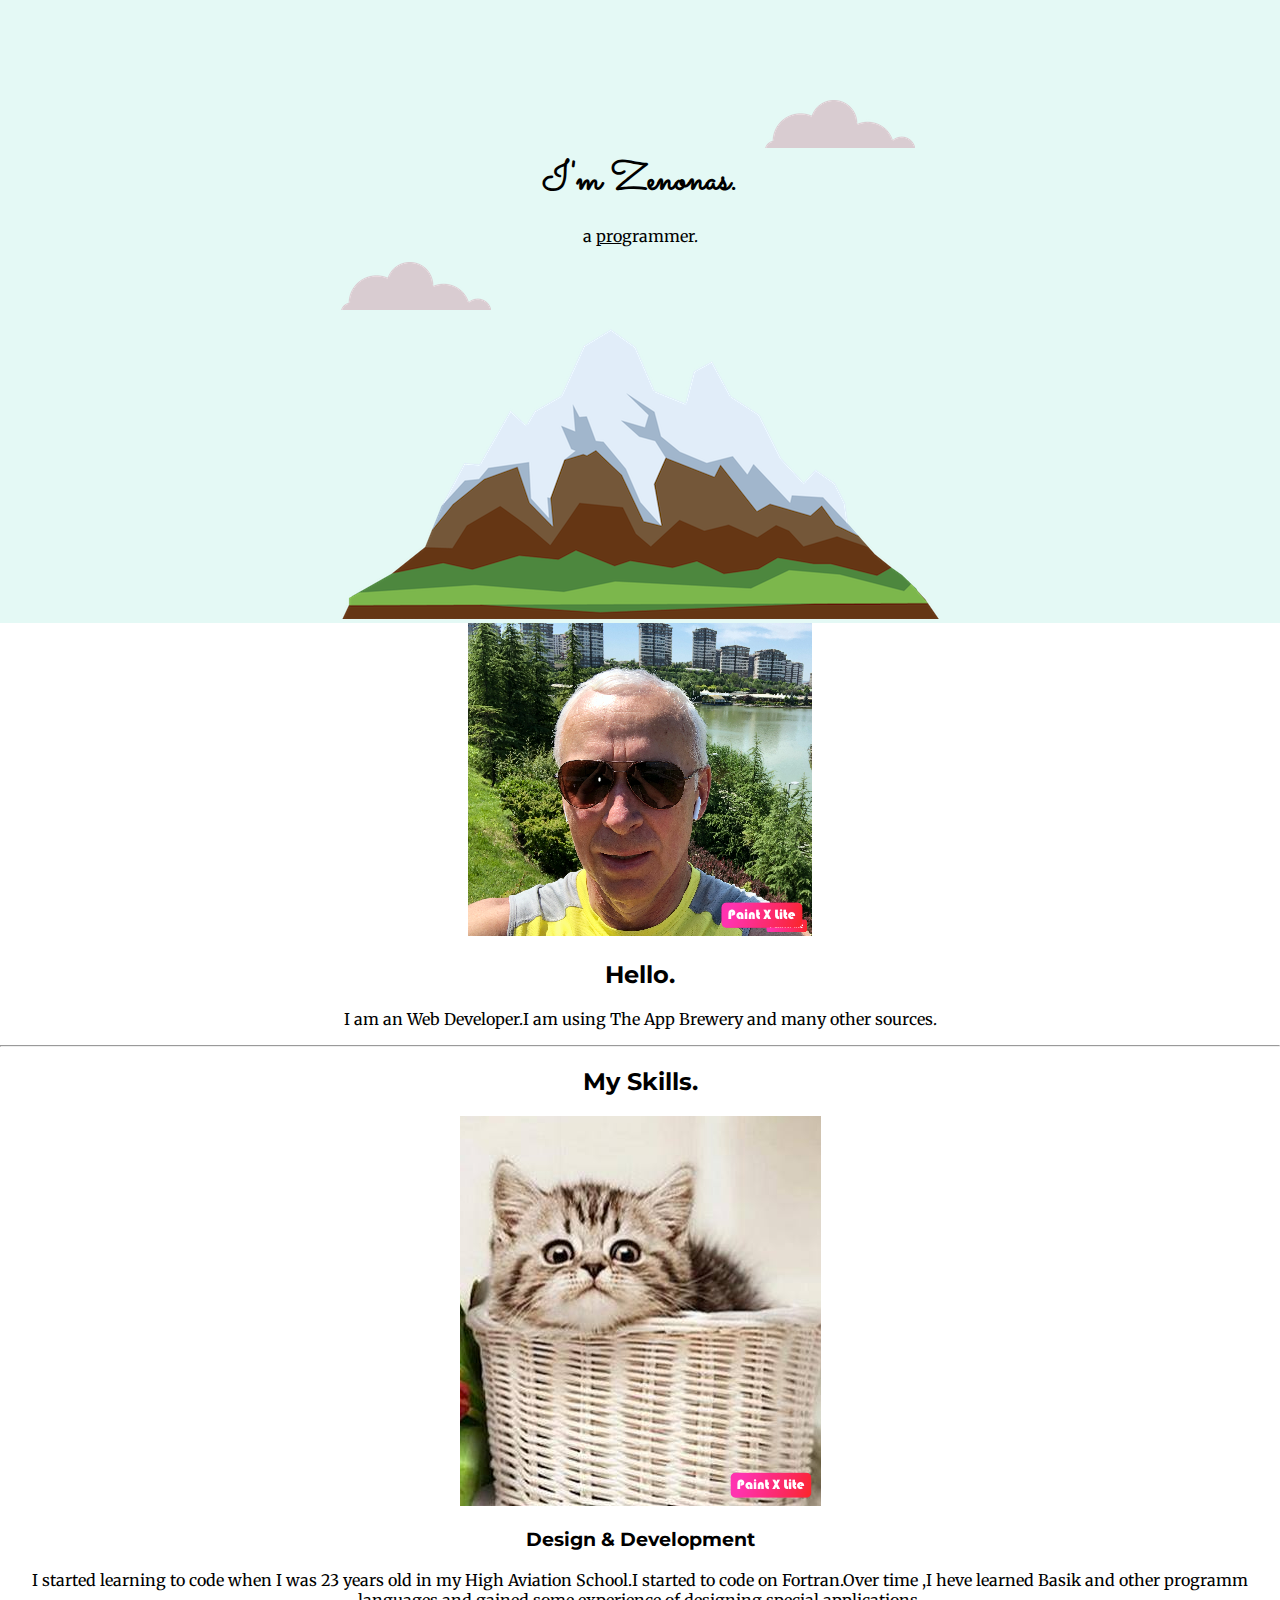
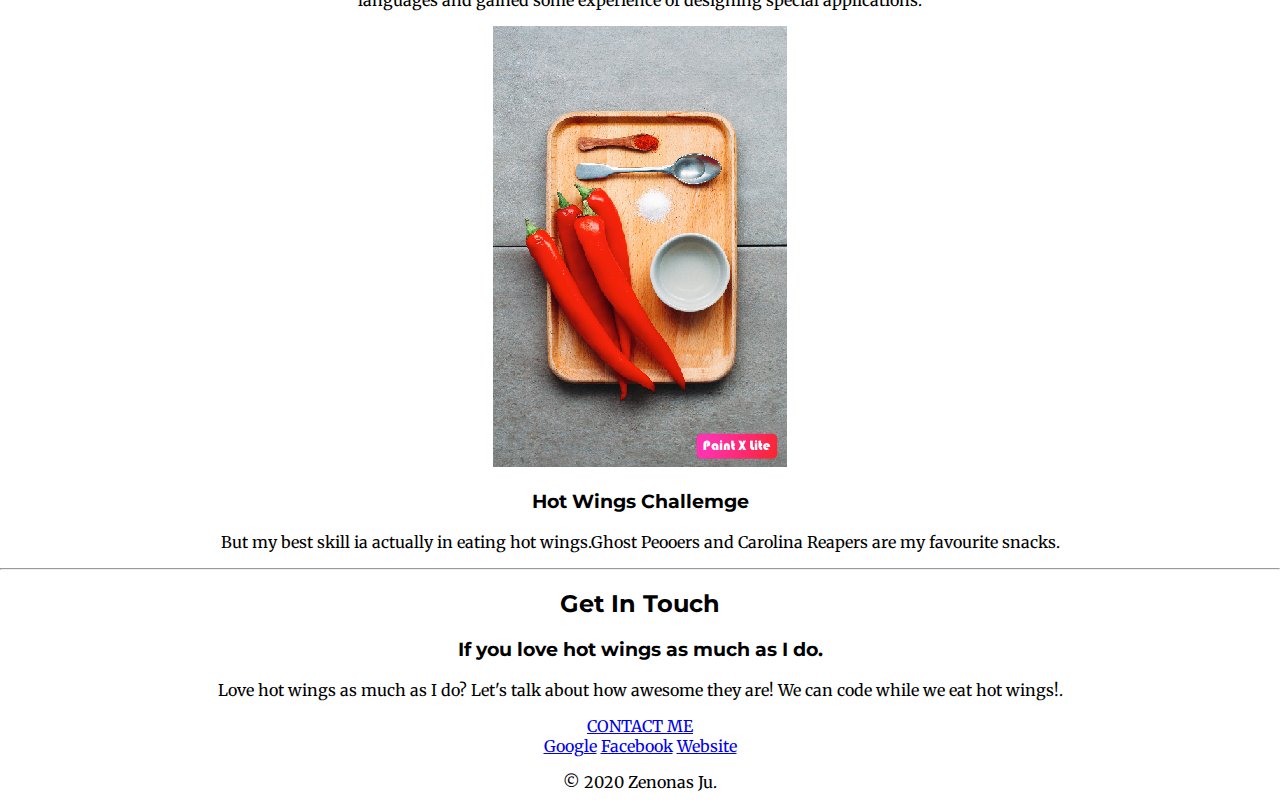
==== index.html @ c4b24cc0 "Add files via upload" ====
<!DOCTYPE html>
<html lang="en" dir="ltr">

<head>
  <meta charset="utf-8">
  <title>Zenonas Ju</title>
  <link rel="stylesheet" type="text/css" href="css/styles.css">
  <link rel="icon" href="favicon.ico">
  <link href="https://fonts.googleapis.com/css2?family=Merriweather&family=Montserrat&family=Sacramento&display=swap" rel="stylesheet">
</head>

<body>
  <div class="top-container">
    <img class="top-cloud" src="images/cloud.png" alt="cloud-img">
    <h1>I'm Zenonas.</h1>
    <p>a <span class="pro">pro</span>grammer.</P>
    <img class="bottom-cloud" src="images/cloud.png" alt="cloud-img">
    <img src="images/mountain.png" alt="mountain-img">
  </div>
  <div class="middle-container">
    <div class="profile">
      <img src="images/Zen.png" alt="Zen-img">
      <h2>Hello.</h2>
      <p>I am an Web Developer.I am using The App Brewery and many other sources.</p>
    </div>
    <hr>
    <div class="skills">
      <h2>My Skills.</h2>
      <div class="skill-row">
        <img class="" src="images/IMG_0181.png" alt="skill-img">
        <h3>Design & Development</h3>
        <p>I started learning to code when I was 23 years old in my High Aviation School.I started to code on Fortran.Over time ,I heve learned Basik and other programm languages and gained some experience of designing special applications.</p>
      </div>
      <div class="skill-row">
        <img class="" src="images/Hot Wings.png" alt="skill-img">
        <h3>Hot Wings Challemge</h3>
        <p>But my best skill ia actually in eating hot wings.Ghost Peooers and Carolina Reapers are my favourite snacks.</p>
      </div>
    </div>
    <hr>
    <div class="contact-me">
      <h2>Get In Touch</h2>
      <h3>If you love hot wings as much as I do.</h3>
      <p> Love hot wings as much as I do? Let's talk about how awesome they are! We can code while we eat hot wings!.</p>
      <a class="btn" href="mailto:jurzenas737@gmail.com">CONTACT ME</a>
    </div>
  </div>


  <div class="bottom-container">
    <a class="footer-link" href="https://www.google.com/">Google</a>
    <a class="footer-link" href="https://facebook.com/">Facebook</a>
    <a class="footer-link" href="https://www.appbrewery.co/">Website</a>
    <p>© 2020 Zenonas Ju.</p>
  </div>

</body>

</html>
---- css/styles.css ----
body {
  margin: 0;
  text-align: center;
  font-family: 'Merriweather', serif;
}

h1 {
  margin: 0 auto;
  font-size: 40px;
  font-family: 'Sacramento', cursive;

}

h2 {
  font-family: 'Montserrat', sans-serif;
}

h3 {
  font-family: 'Montserrat', sans-serif;
}

.top-container {
  background-color: #E4F9F5;
  position: relative;
  padding-top: 100px;
}

.middle-container {

}

.bottom-container {
  
}

.pro {
  text-decoration: underline;
}

.bottom-cloud {
  position: absolute;
}

.top-cloud {
  position: relative;
  left: 200px;
}
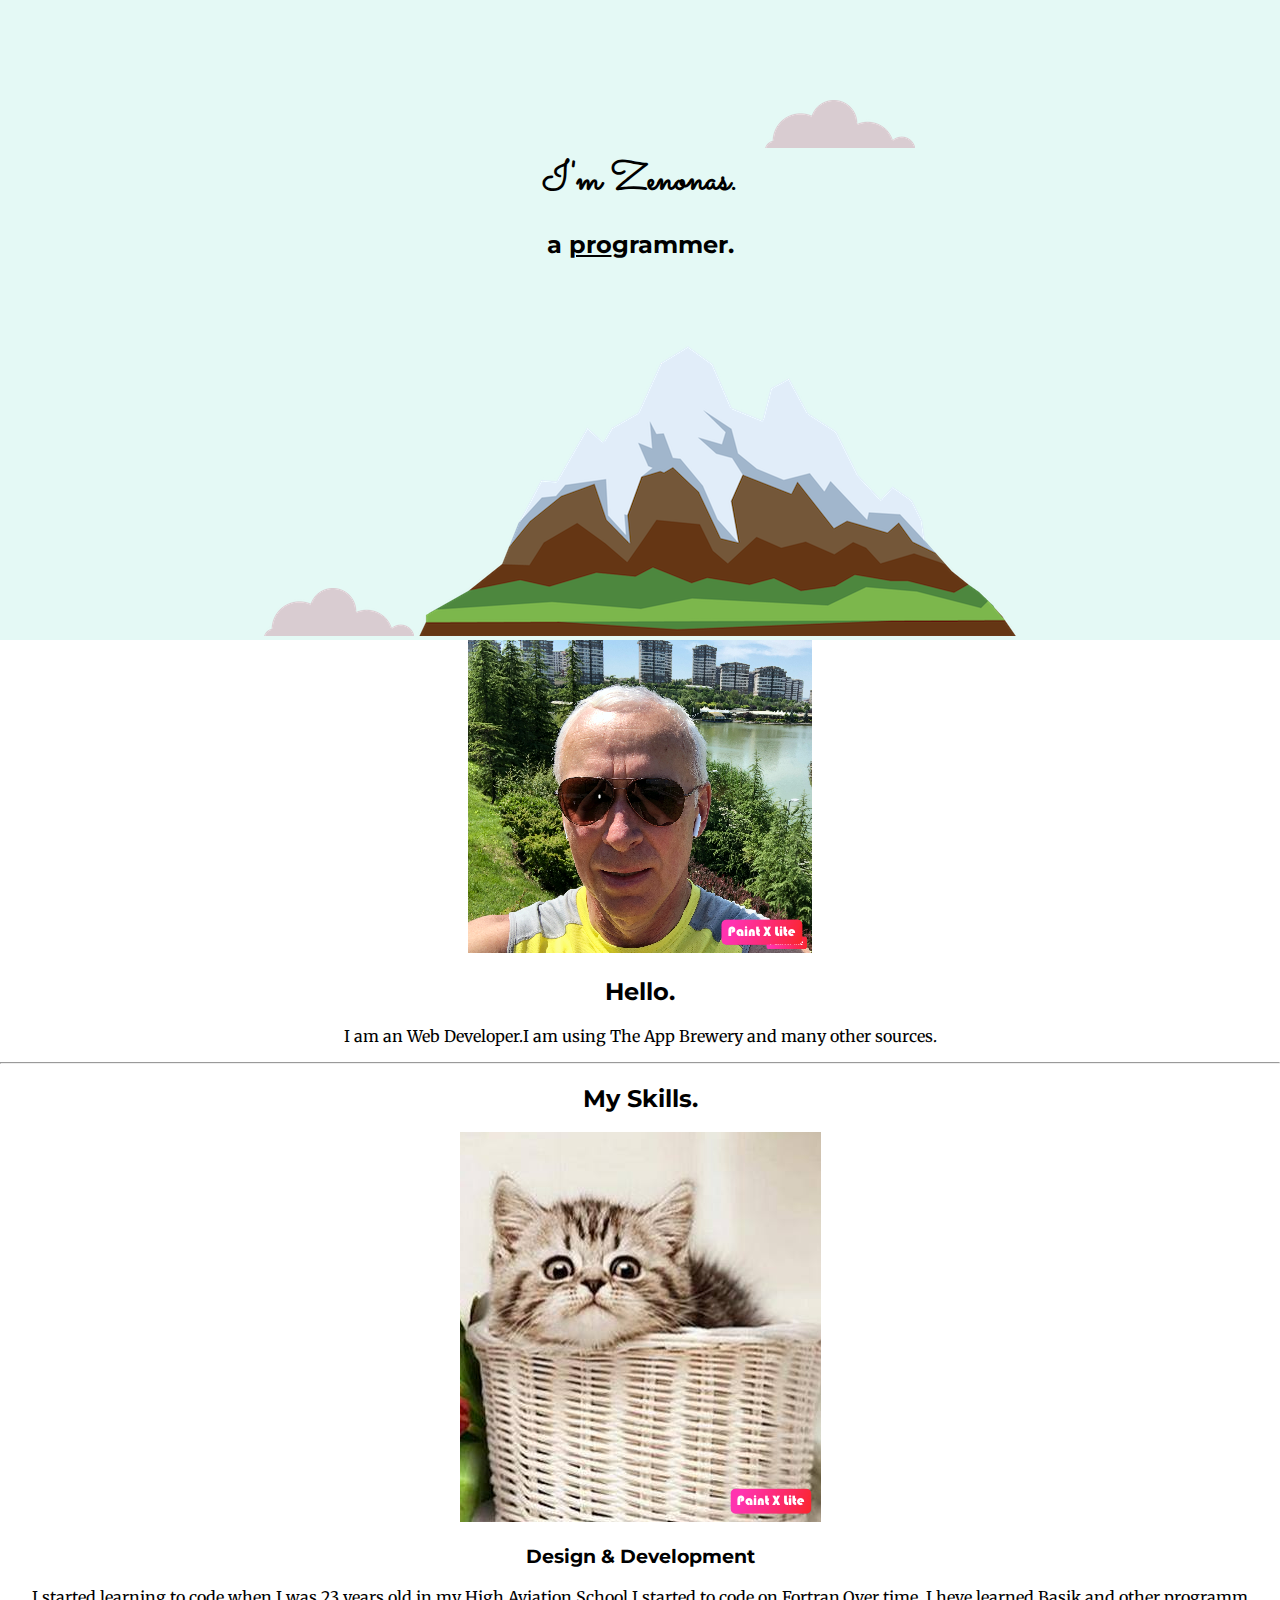
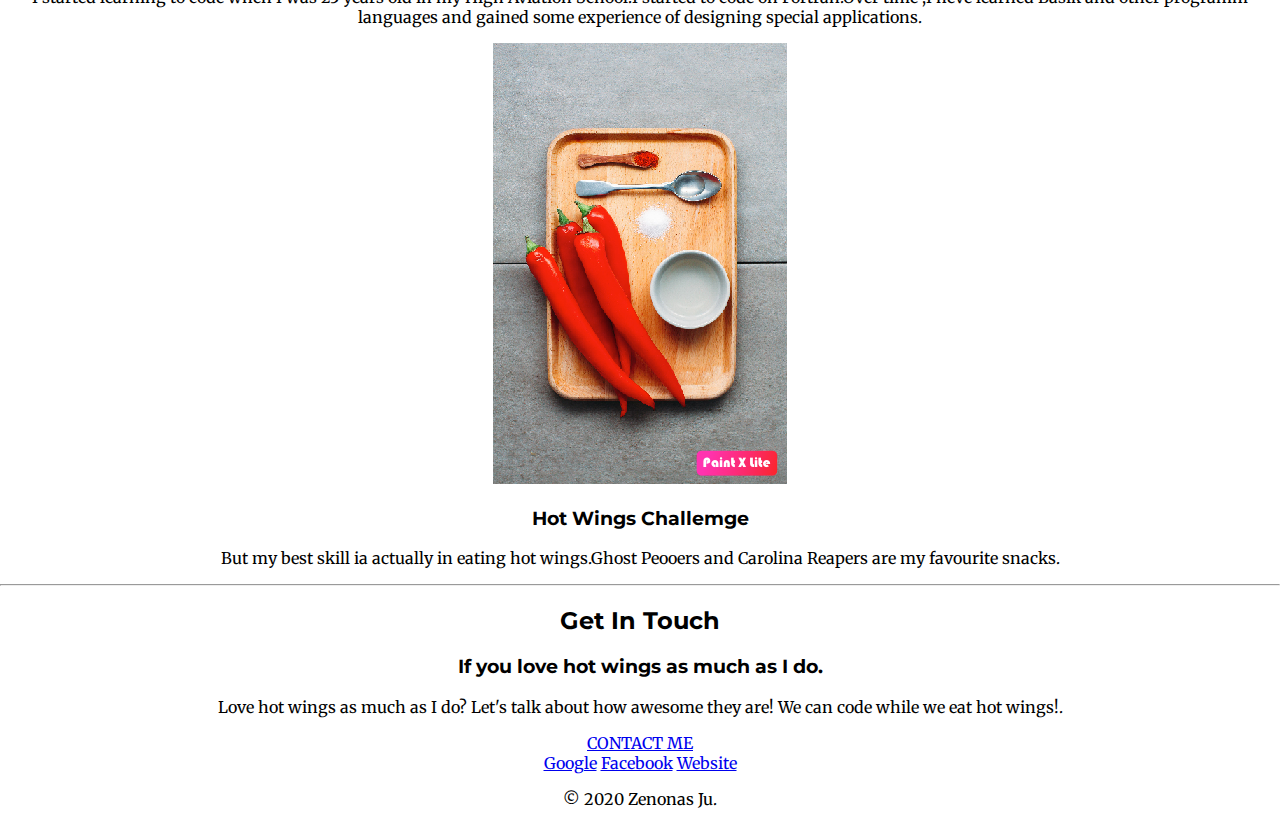
==== commit d85af8ef: "Add files via upload" ====
--- a/index.html
+++ b/index.html
@@ -13,7 +13,7 @@
   <div class="top-container">
     <img class="top-cloud" src="images/cloud.png" alt="cloud-img">
     <h1>I'm Zenonas.</h1>
-    <p>a <span class="pro">pro</span>grammer.</P>
+    <p><h2>a <span class="pro">pro</span>grammer.</h2></p>
     <img class="bottom-cloud" src="images/cloud.png" alt="cloud-img">
     <img src="images/mountain.png" alt="mountain-img">
   </div>
--- a/css/styles.css
+++ b/css/styles.css
@@ -30,7 +30,7 @@
 }
 
 .bottom-container {
-  
+
 }
 
 .pro {
@@ -38,7 +38,7 @@
 }
 
 .bottom-cloud {
-  position: absolute;
+  position: relative;
 }
 
 .top-cloud {
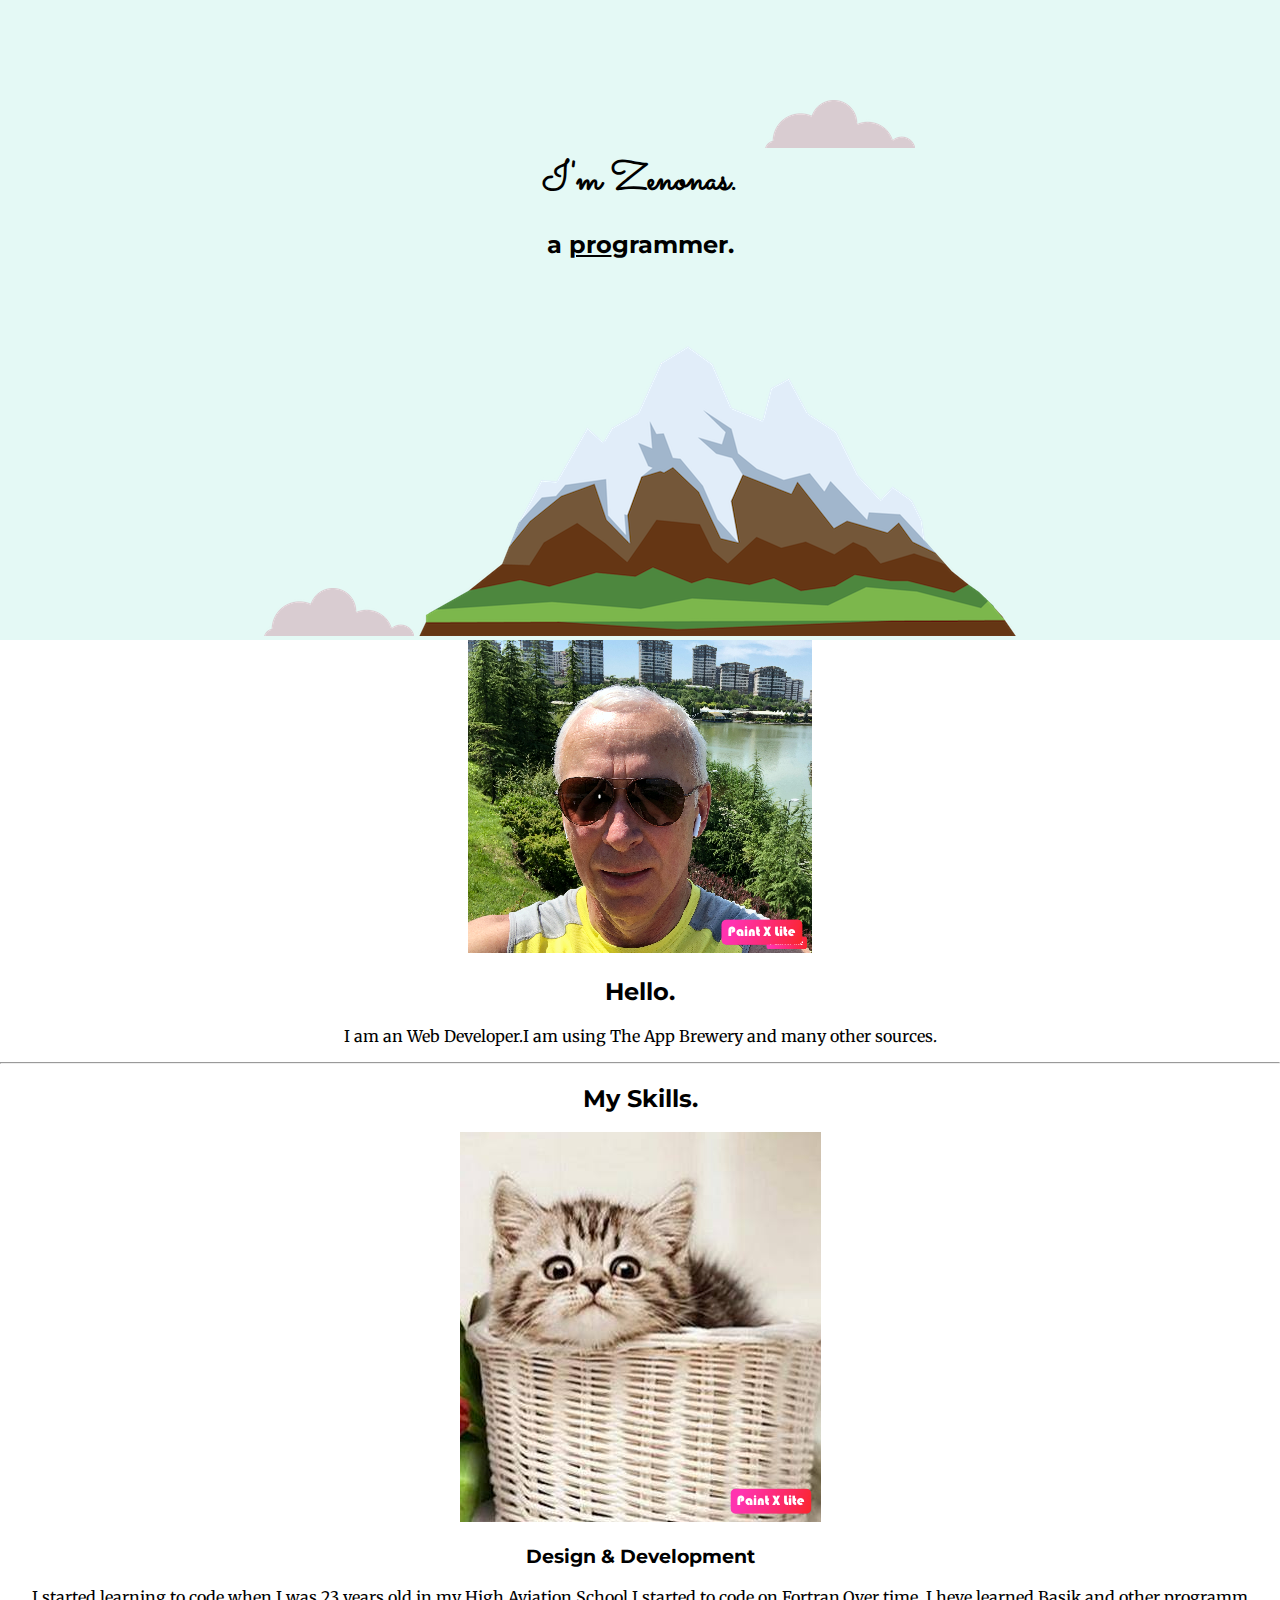
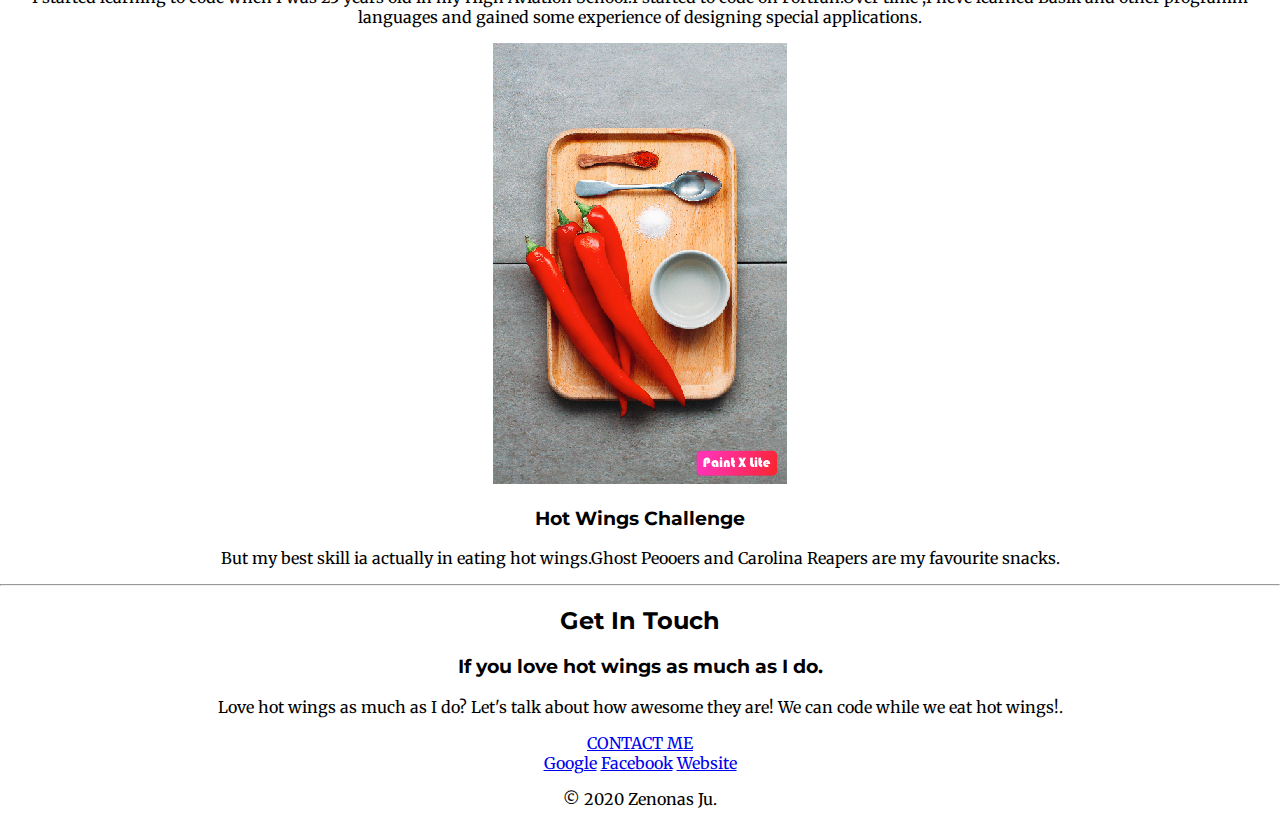
==== commit fadf845f: "Add files via upload" ====
--- a/index.html
+++ b/index.html
@@ -13,7 +13,10 @@
   <div class="top-container">
     <img class="top-cloud" src="images/cloud.png" alt="cloud-img">
     <h1>I'm Zenonas.</h1>
-    <p><h2>a <span class="pro">pro</span>grammer.</h2></p>
+
+    <p><h2>a <span class="pro">
+      pro</span>grammer.</h2></p>
+
     <img class="bottom-cloud" src="images/cloud.png" alt="cloud-img">
     <img src="images/mountain.png" alt="mountain-img">
   </div>
@@ -27,13 +30,13 @@
     <div class="skills">
       <h2>My Skills.</h2>
       <div class="skill-row">
-        <img class="" src="images/IMG_0181.png" alt="skill-img">
+        <img class="IMG_0181" src="images/IMG_0181.png" alt="skill-img">
         <h3>Design & Development</h3>
         <p>I started learning to code when I was 23 years old in my High Aviation School.I started to code on Fortran.Over time ,I heve learned Basik and other programm languages and gained some experience of designing special applications.</p>
       </div>
       <div class="skill-row">
-        <img class="" src="images/Hot Wings.png" alt="skill-img">
-        <h3>Hot Wings Challemge</h3>
+        <img class="Wings" src="images/Hot Wings.png" alt="skill-img">
+        <h3>Hot Wings Challenge</h3>
         <p>But my best skill ia actually in eating hot wings.Ghost Peooers and Carolina Reapers are my favourite snacks.</p>
       </div>
     </div>
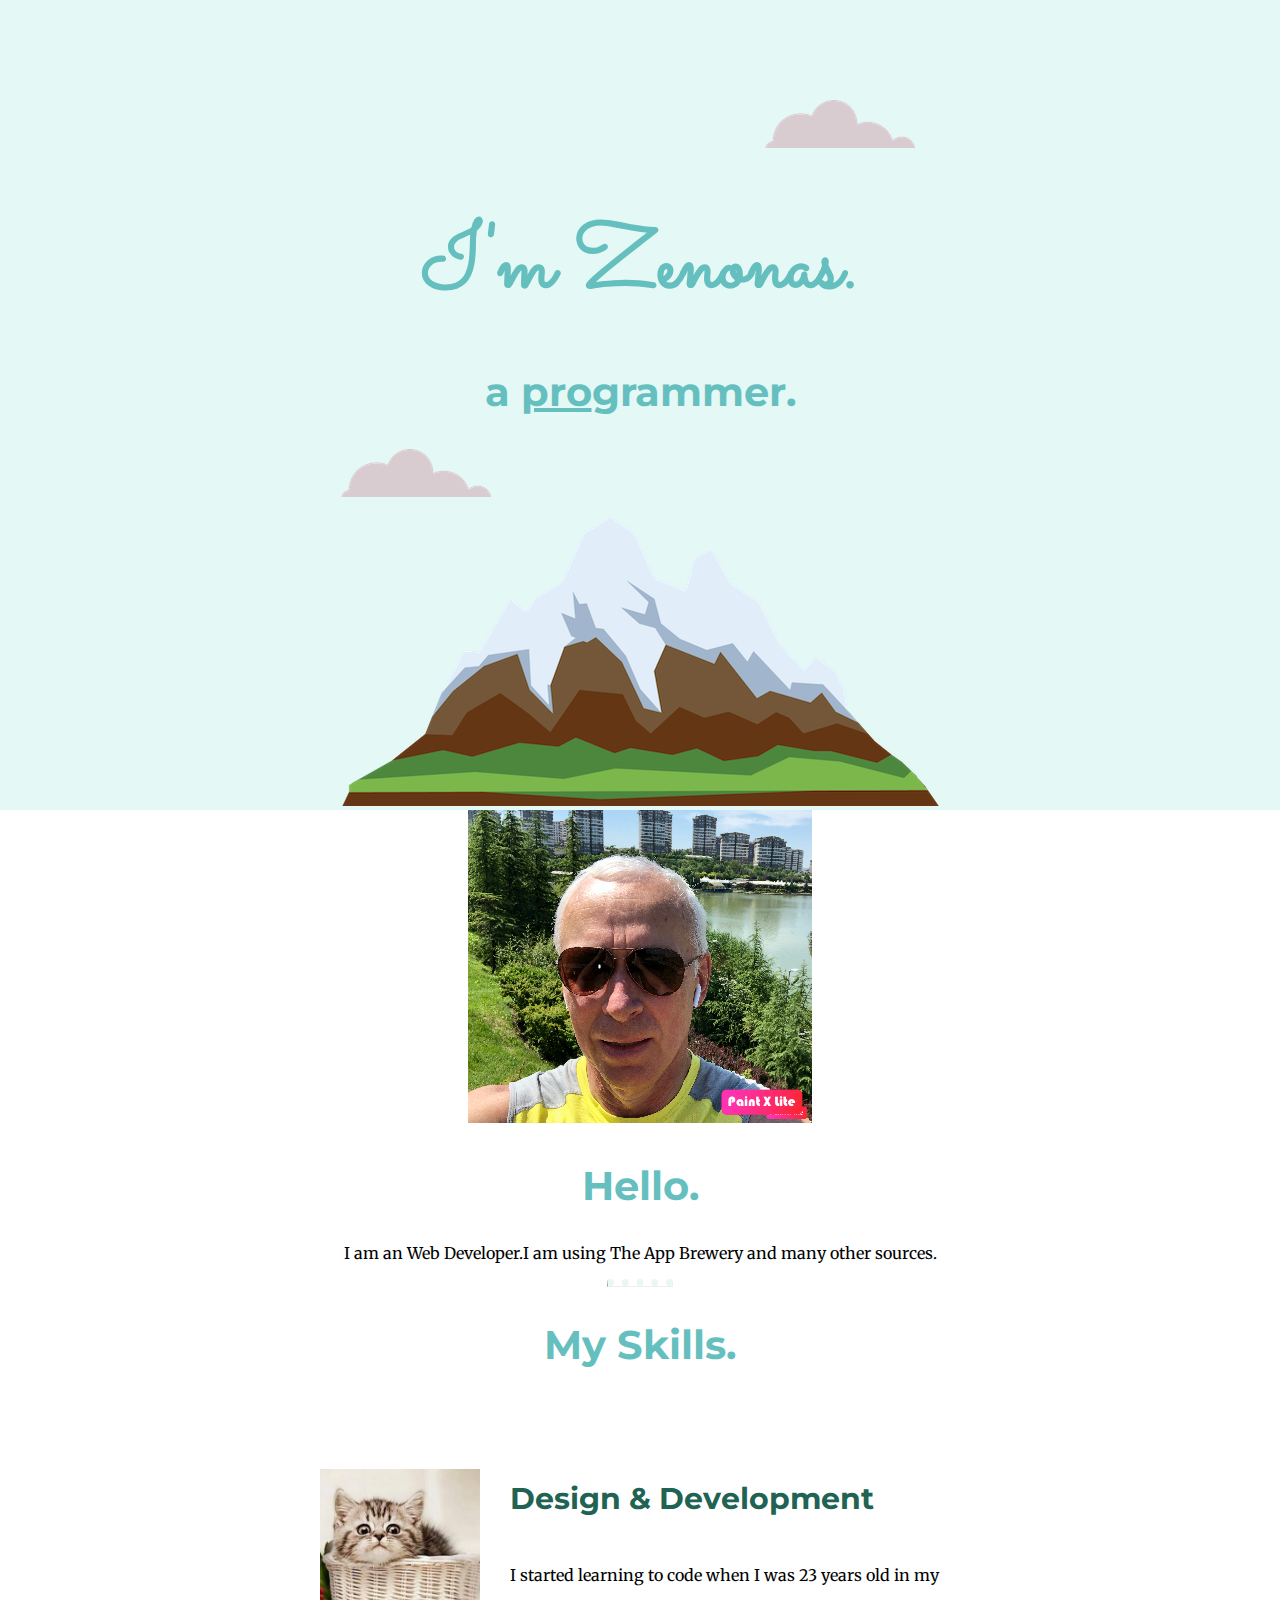
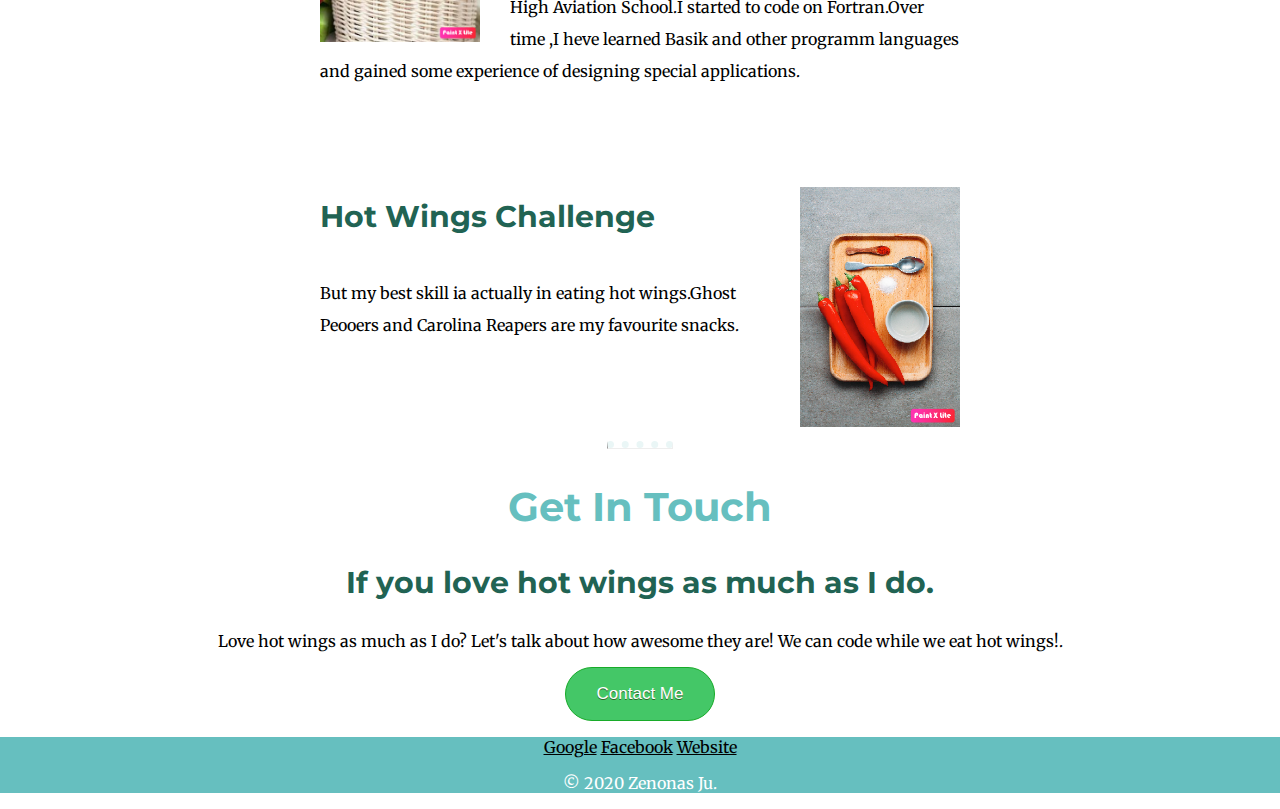
==== commit 2d828638: "Add files via upload" ====
--- a/index.html
+++ b/index.html
@@ -41,16 +41,17 @@
       </div>
     </div>
     <hr>
-    <div class="contact-me">
+    <div class="Contact me">
       <h2>Get In Touch</h2>
       <h3>If you love hot wings as much as I do.</h3>
       <p> Love hot wings as much as I do? Let's talk about how awesome they are! We can code while we eat hot wings!.</p>
-      <a class="btn" href="mailto:jurzenas737@gmail.com">CONTACT ME</a>
+      <a href="mailto:jurzenas737@gmail.com" class="myButton">Contact Me</a>
+      <!--<a class="btn" href="mailto:jurzenas737@gmail.com">CONTACT ME</a>-->
     </div>
   </div>
 
+  <div class="bottom-container">
 
-  <div class="bottom-container">
     <a class="footer-link" href="https://www.google.com/">Google</a>
     <a class="footer-link" href="https://facebook.com/">Facebook</a>
     <a class="footer-link" href="https://www.appbrewery.co/">Website</a>
--- a/css/styles.css
+++ b/css/styles.css
@@ -5,18 +5,27 @@
 }
 
 h1 {
-  margin: 0 auto;
-  font-size: 40px;
+  margin: 50px auto 0 auto;
+  font-size: 5.625rem;
   font-family: 'Sacramento', cursive;
-
+  color: #66BFBF;
 }
 
 h2 {
   font-family: 'Montserrat', sans-serif;
+  font-size: 2.5rem;
+  color: #66BFBF;
 }
 
+
 h3 {
+  font-size: 1.875rem;
   font-family: 'Montserrat', sans-serif;
+  color: #216353;
+}
+
+a {
+  color: #216353;
 }
 
 .top-container {
@@ -30,18 +39,66 @@
 }
 
 .bottom-container {
+  background-color: #66BFBF;
+  margin-top: 1rem;
+  color: white;
+}
+.footer-link {
+  color: black;
+}
 
+.skill-row {
+  width: 50%;
+  margin: 100px auto 100px auto;
+  text-align: left;
+  line-height: 2;
 }
 
 .pro {
   text-decoration: underline;
 }
 
-.bottom-cloud {
-  position: relative;
-}
-
 .top-cloud {
   position: relative;
   left: 200px;
 }
+
+.bottom-cloud {
+  position: absolute;
+}
+.IMG_0181 {
+  width: 25%;
+  float: left;
+  margin-right: 30px;
+}
+.Wings {
+  width: 25%;
+  float: right;
+  margin-left: 30px;
+}
+
+hr {
+  border-top: 7px dotted #EAF6F6;
+  width: 5%;
+}
+
+.myButton {
+	background-color:#44c767;
+	border-radius:28px;
+	border:1px solid #18ab29;
+	display:inline-block;
+	cursor:pointer;
+	color:#ffffff;
+	font-family:Arial;
+	font-size:17px;
+	padding:16px 31px;
+	text-decoration:none;
+	text-shadow:0px 1px 0px #2f6627;
+}
+.myButton:hover {
+	background-color:#5cbf2a;
+}
+.myButton:active {
+	position:relative;
+	top:1px;
+}
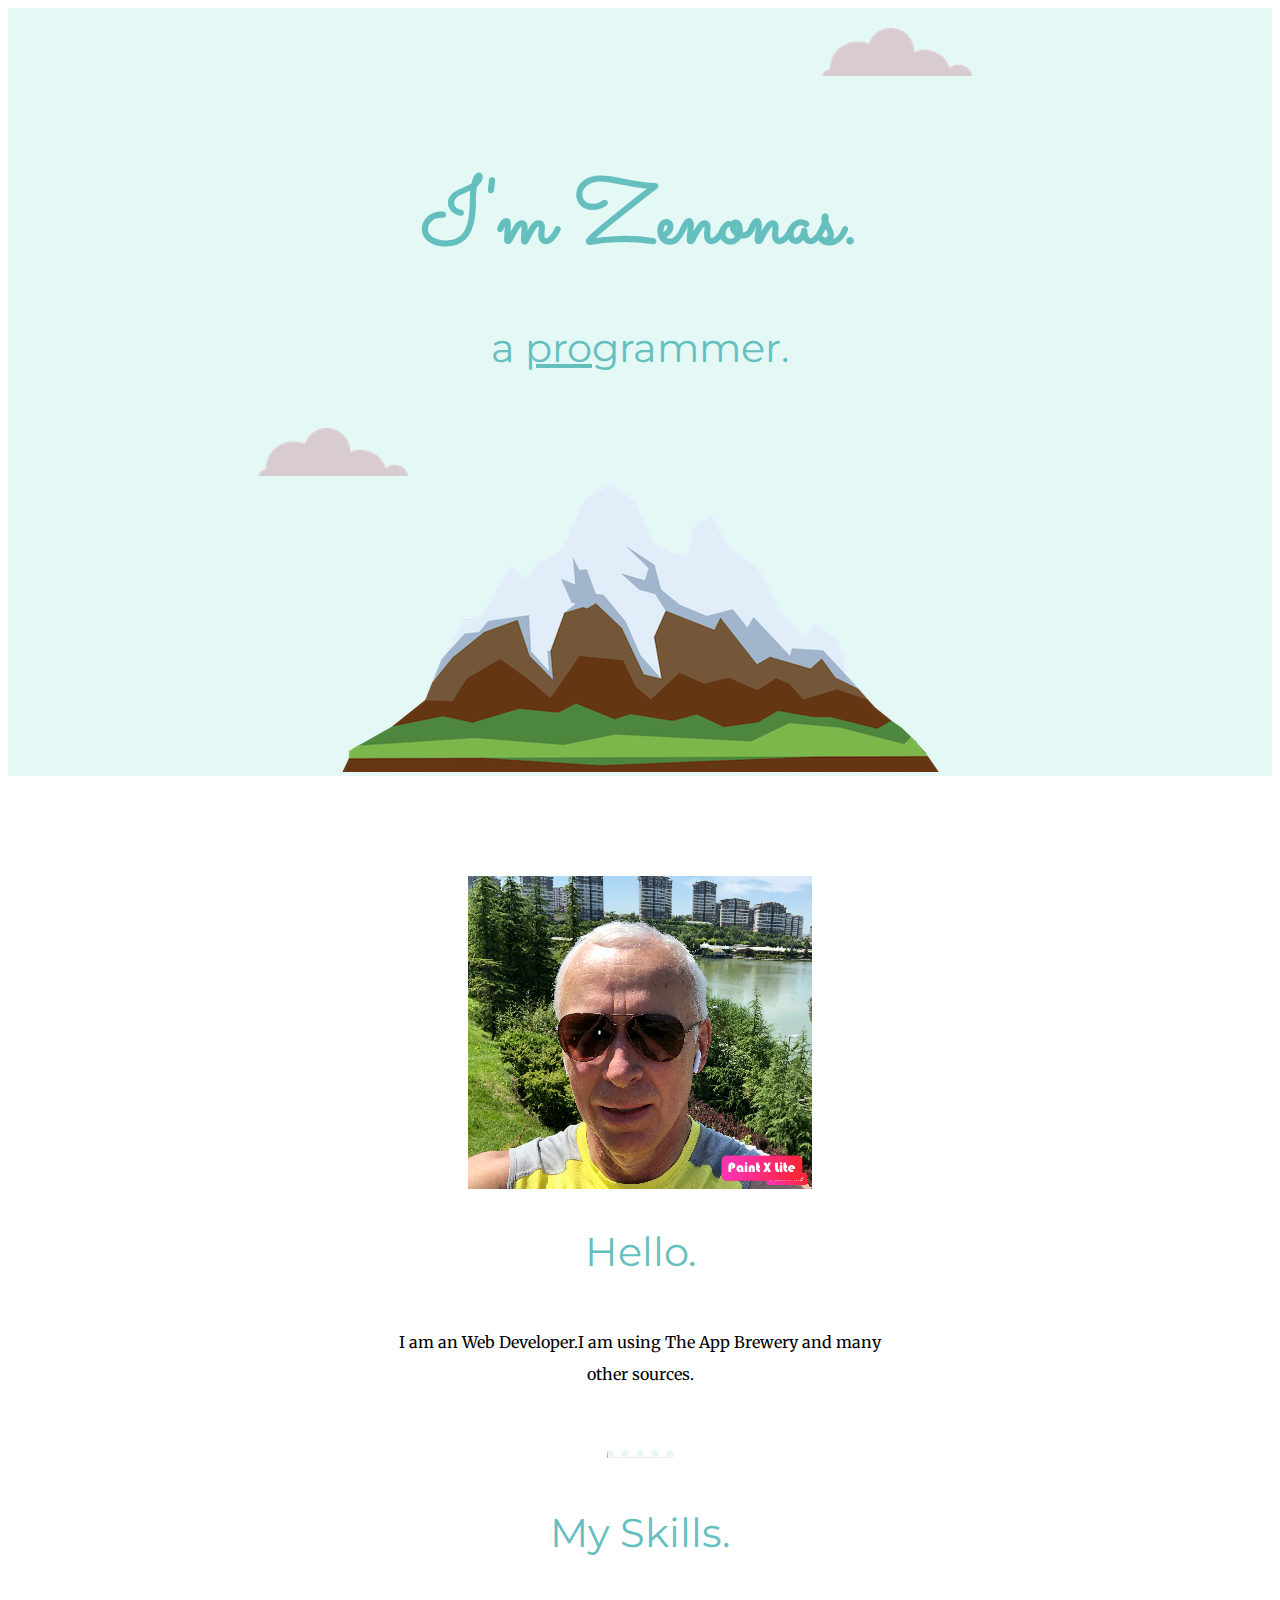
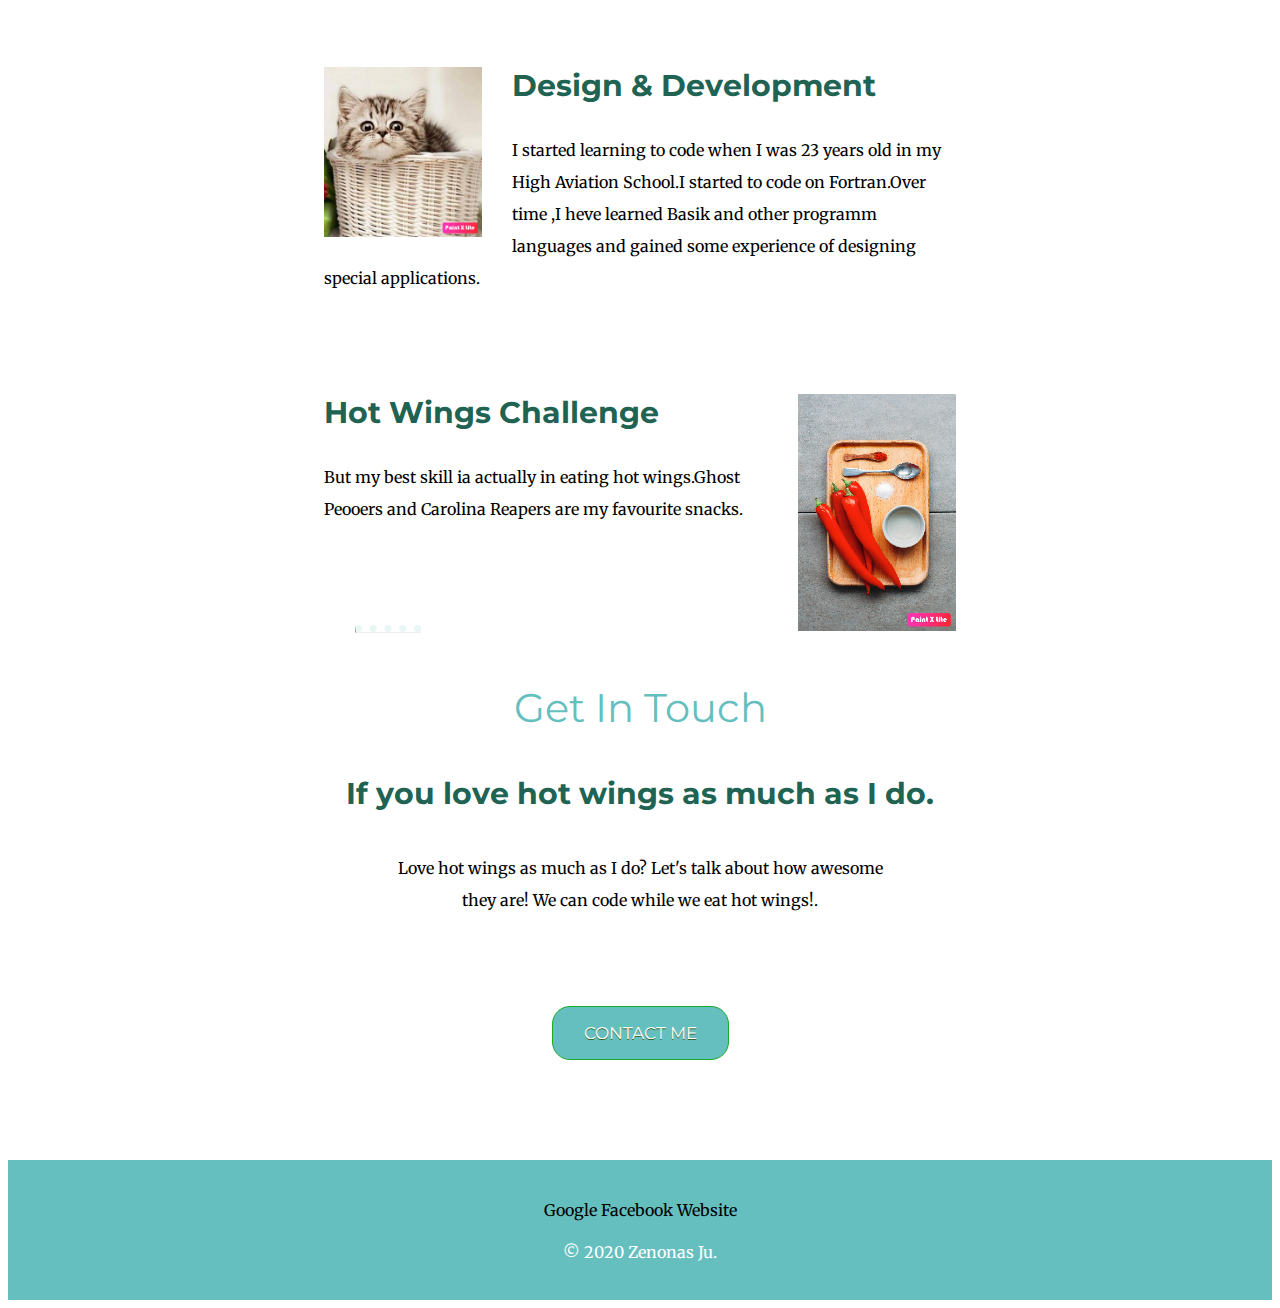
==== commit d0326688: "Add files via upload" ====
--- a/index.html
+++ b/index.html
@@ -24,7 +24,7 @@
     <div class="profile">
       <img src="images/Zen.png" alt="Zen-img">
       <h2>Hello.</h2>
-      <p>I am an Web Developer.I am using The App Brewery and many other sources.</p>
+      <p class="intro">I am an Web Developer.I am using The App Brewery and many other sources.</p>
     </div>
     <hr>
     <div class="skills">
@@ -44,14 +44,13 @@
     <div class="Contact me">
       <h2>Get In Touch</h2>
       <h3>If you love hot wings as much as I do.</h3>
-      <p> Love hot wings as much as I do? Let's talk about how awesome they are! We can code while we eat hot wings!.</p>
-      <a href="mailto:jurzenas737@gmail.com" class="myButton">Contact Me</a>
+      <p class="intro">Love hot wings as much as I do? Let's talk about how awesome they are! We can code while we eat hot wings!.</p>
+      <a href="mailto:jurzenas737@gmail.com" class="myButton">CONTACT ME</a>
       <!--<a class="btn" href="mailto:jurzenas737@gmail.com">CONTACT ME</a>-->
     </div>
   </div>
 
   <div class="bottom-container">
-
     <a class="footer-link" href="https://www.google.com/">Google</a>
     <a class="footer-link" href="https://facebook.com/">Facebook</a>
     <a class="footer-link" href="https://www.appbrewery.co/">Website</a>
--- a/css/styles.css
+++ b/css/styles.css
@@ -1,4 +1,5 @@
 body {
+  color: #40514E
   margin: 0;
   text-align: center;
   font-family: 'Merriweather', serif;
@@ -15,6 +16,8 @@
   font-family: 'Montserrat', sans-serif;
   font-size: 2.5rem;
   color: #66BFBF;
+  font-weight: normal;
+  padding-bottom: 10px;
 }
 
 
@@ -24,8 +27,23 @@
   color: #216353;
 }
 
+p {
+  line-height: 2;
+}
+
 a {
   color: #216353;
+  text-decoration: none;
+}
+
+a:hover {
+  color: #EAF6F6;
+}
+
+hr {
+  border-top: 7px dotted #EAF6F6;
+  width: 5%;
+  margin: 50px auto;
 }
 
 .top-container {
@@ -35,36 +53,54 @@
 }
 
 .middle-container {
-
+  margin: 100px 0;
 }
 
 .bottom-container {
   background-color: #66BFBF;
-  margin-top: 1rem;
+  padding-top: 40px;
+  margin-top: 40px;
+  height: 100px;
   color: white;
 }
+
 .footer-link {
   color: black;
+  margin-top: 20px;
 }
+
+
 
 .skill-row {
   width: 50%;
   margin: 100px auto 100px auto;
   text-align: left;
-  line-height: 2;
 }
 
 .pro {
   text-decoration: underline;
 }
 
+.intro {
+  width: 40%;
+  margin: 40px auto 60px;
+}
+
+/*.contact-message {
+  width: 40%;
+  margin: 40px auto 60px;
+}*/
+
 .top-cloud {
-  position: relative;
-  left: 200px;
+  position: absolute;
+  right: 300px;
+  top: 20px;
 }
 
 .bottom-cloud {
   position: absolute;
+  left: 250px;
+  bottom: 300px;
 }
 .IMG_0181 {
   width: 25%;
@@ -77,19 +113,17 @@
   margin-left: 30px;
 }
 
-hr {
-  border-top: 7px dotted #EAF6F6;
-  width: 5%;
-}
+
 
 .myButton {
-	background-color:#44c767;
-	border-radius:28px;
+  margin-top: 30px;
+  background-color:#66BFBF;
+	border-radius:18px;
 	border:1px solid #18ab29;
 	display:inline-block;
 	cursor:pointer;
 	color:#ffffff;
-	font-family:Arial;
+	font-family:'Montserrat', sans-serif;
 	font-size:17px;
 	padding:16px 31px;
 	text-decoration:none;
